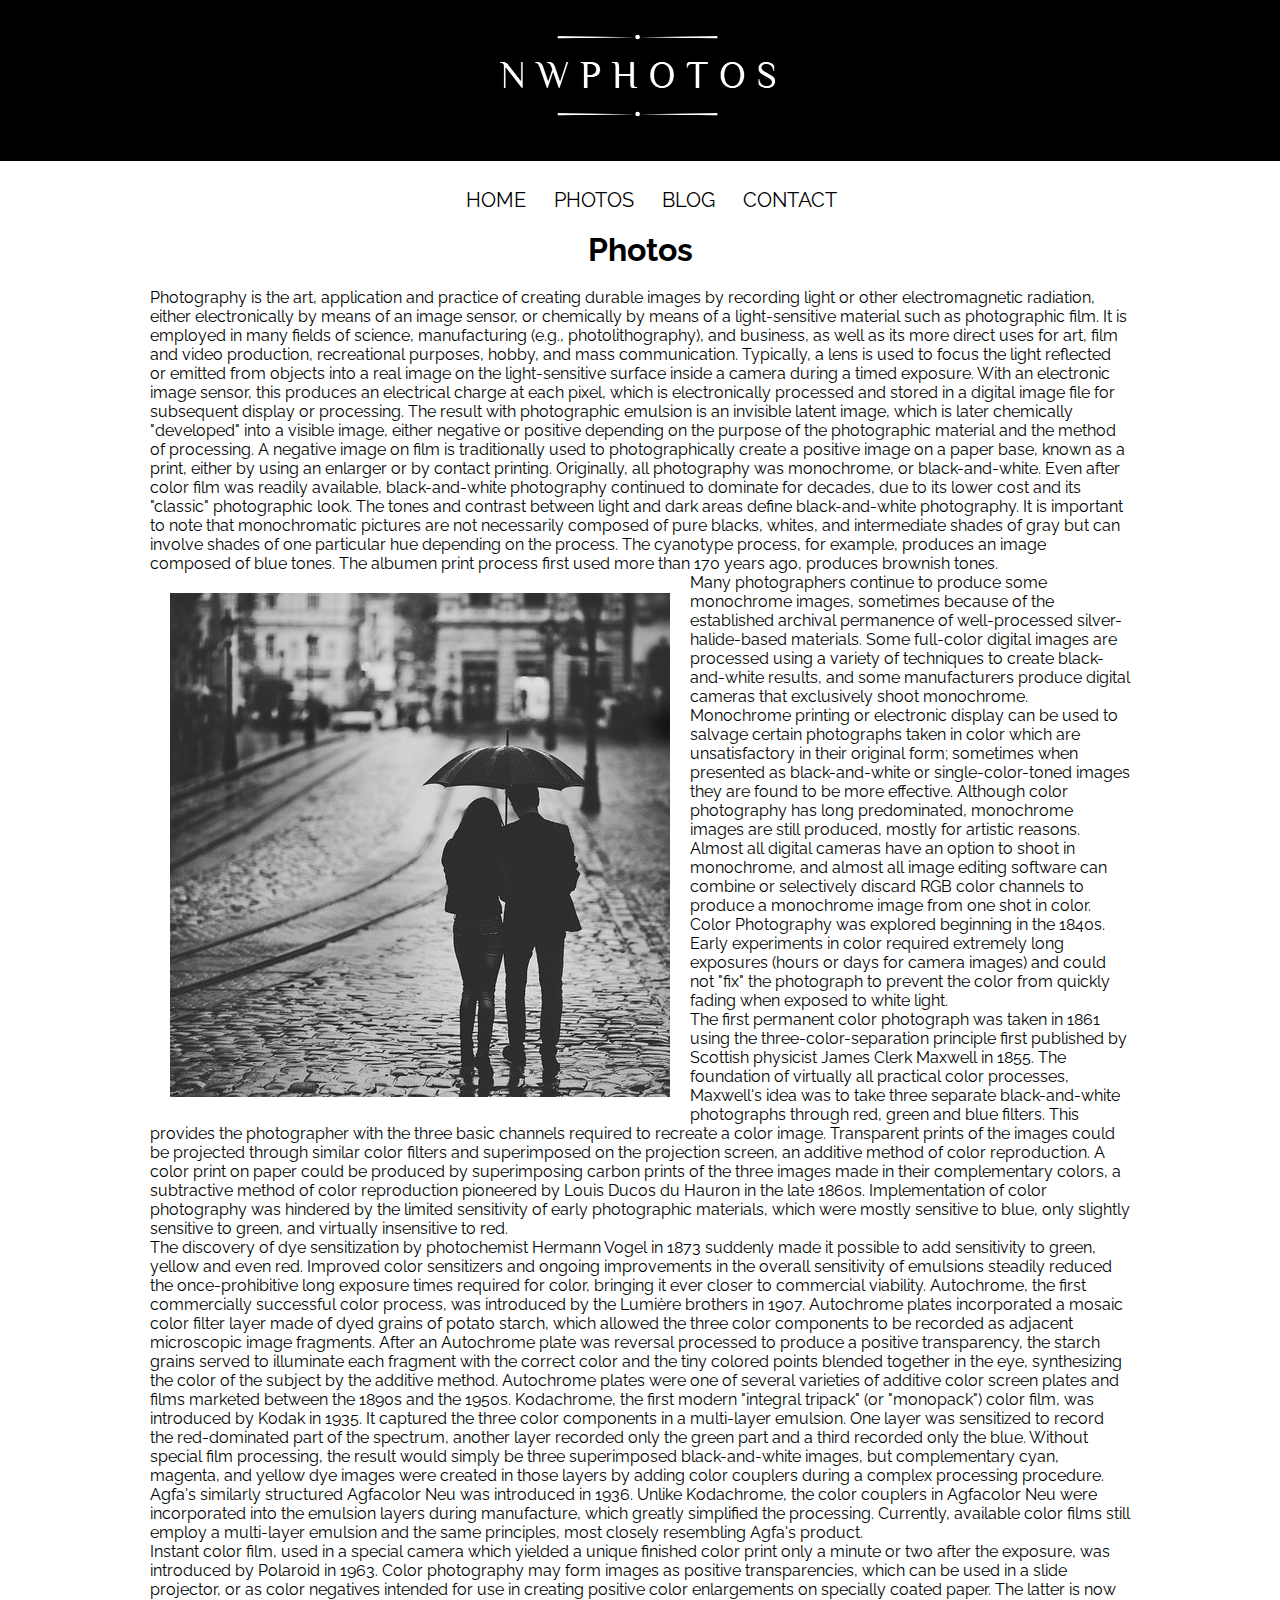
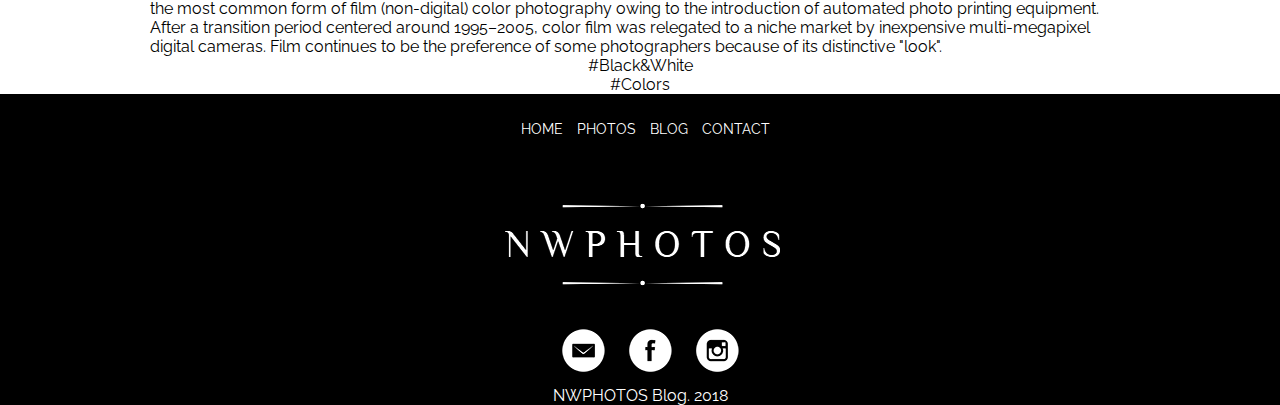
==== blog.html @ 783393b4 "Initial" ====
<!DOCTYPE html>
<html lang="en">

<head>
    <meta charset="UTF-8">
    <title>NWphotos</title>
    <link rel="stylesheet" href="css/style.css" type="text/css" />
    <link href="https://fonts.googleapis.com/css?family=Raleway" rel="stylesheet">
</head>

<body>
    <header>
        <div class="logo">
            <a href="index.html"><img class="graficlogo" src="img/logo.jpg" alt="NWphotos"></a>
        </div>
        <nav>
            <div class="topnav" id="myTopnav">
                <a href="index.html">HOME</a>
                <a href="photos.html">PHOTOS</a>
                <a href="blog.html">BLOG</a>
                <a href="contacts.html">CONTACT</a>

                <a id="menu" href="#" class="icon">&#9776;</a>
            </div>
        </nav>
    </header>
    <main>
        <div class="blog-conteiner">
            <div class="blog-header">
                <div class="blog-cover">
                </div>
            </div>
            <div class="blog-body"></div>
            <div class="header">
                <h1><a href="https://en.wikipedia.org/wiki/Photograph">Photos</a></h1>
            </div>
            <p>Photography is the art, application and practice of creating durable images by recording light or other electromagnetic radiation, either electronically by means of an image sensor, or chemically by means of a light-sensitive material such
                as photographic film. It is employed in many fields of science, manufacturing (e.g., photolithography), and business, as well as its more direct uses for art, film and video production, recreational purposes, hobby, and mass communication.
                Typically, a lens is used to focus the light reflected or emitted from objects into a real image on the light-sensitive surface inside a camera during a timed exposure. With an electronic image sensor, this produces an electrical charge
                at each pixel, which is electronically processed and stored in a digital image file for subsequent display or processing. The result with photographic emulsion is an invisible latent image, which is later chemically "developed" into a
                visible image, either negative or positive depending on the purpose of the photographic material and the method of processing. A negative image on film is traditionally used to photographically create a positive image on a paper base,
                known as a print, either by using an enlarger or by contact printing. Originally, all photography was monochrome, or black-and-white. Even after color film was readily available, black-and-white photography continued to dominate for decades,
                due to its lower cost and its "classic" photographic look. The tones and contrast between light and dark areas define black-and-white photography. It is important to note that monochromatic pictures are not necessarily composed of pure
                blacks, whites, and intermediate shades of gray but can involve shades of one particular hue depending on the process. The cyanotype process, for example, produces an image composed of blue tones. The albumen print process first used more
                than 170 years ago, produces brownish tones.
                <br>
                <img src="img/777.jpg" alt="black-photo" class="blog-text"></img>Many photographers continue to produce some monochrome images, sometimes because of the established archival permanence of well-processed silver-halide-based materials. Some full-color digital images are processed using a variety
                of techniques to create black-and-white results, and some manufacturers produce digital cameras that exclusively shoot monochrome. Monochrome printing or electronic display can be used to salvage certain photographs taken in color which
                are unsatisfactory in their original form; sometimes when presented as black-and-white or single-color-toned images they are found to be more effective. Although color photography has long predominated, monochrome images are still produced,
                mostly for artistic reasons. Almost all digital cameras have an option to shoot in monochrome, and almost all image editing software can combine or selectively discard RGB color channels to produce a monochrome image from one shot in color.
                Color Photography was explored beginning in the 1840s. Early experiments in color required extremely long exposures (hours or days for camera images) and could not "fix" the photograph to prevent the color from quickly fading when exposed
                to white light.
                <br> The first permanent color photograph was taken in 1861 using the three-color-separation principle first published by Scottish physicist James Clerk Maxwell in 1855. The foundation of virtually all practical color processes, Maxwell's
                idea was to take three separate black-and-white photographs through red, green and blue filters. This provides the photographer with the three basic channels required to recreate a color image. Transparent prints of the images could be
                projected through similar color filters and superimposed on the projection screen, an additive method of color reproduction. A color print on paper could be produced by superimposing carbon prints of the three images made in their complementary
                colors, a subtractive method of color reproduction pioneered by Louis Ducos du Hauron in the late 1860s. Implementation of color photography was hindered by the limited sensitivity of early photographic materials, which were mostly sensitive
                to blue, only slightly sensitive to green, and virtually insensitive to red. 
                <br>
                The discovery of dye sensitization by photochemist Hermann Vogel in 1873 suddenly made it possible to add sensitivity to green, yellow and even red. Improved
                color sensitizers and ongoing improvements in the overall sensitivity of emulsions steadily reduced the once-prohibitive long exposure times required for color, bringing it ever closer to commercial viability. Autochrome, the first commercially
                successful color process, was introduced by the Lumière brothers in 1907. Autochrome plates incorporated a mosaic color filter layer made of dyed grains of potato starch, which allowed the three color components to be recorded as adjacent
                microscopic image fragments. After an Autochrome plate was reversal processed to produce a positive transparency, the starch grains served to illuminate each fragment with the correct color and the tiny colored points blended together
                in the eye, synthesizing the color of the subject by the additive method. Autochrome plates were one of several varieties of additive color screen plates and films marketed between the 1890s and the 1950s. Kodachrome, the first modern
                "integral tripack" (or "monopack") color film, was introduced by Kodak in 1935. It captured the three color components in a multi-layer emulsion. One layer was sensitized to record the red-dominated part of the spectrum, another layer
                recorded only the green part and a third recorded only the blue. Without special film processing, the result would simply be three superimposed black-and-white images, but complementary cyan, magenta, and yellow dye images were created
                in those layers by adding color couplers during a complex processing procedure. Agfa's similarly structured Agfacolor Neu was introduced in 1936. Unlike Kodachrome, the color couplers in Agfacolor Neu were incorporated into the emulsion
                layers during manufacture, which greatly simplified the processing. Currently, available color films still employ a multi-layer emulsion and the same principles, most closely resembling Agfa's product.
                <br> Instant color film, used in a special camera which yielded a unique finished color print only a minute or two after the exposure, was introduced by Polaroid in 1963. Color photography may form images as positive transparencies, which
                can be used in a slide projector, or as color negatives intended for use in creating positive color enlargements on specially coated paper. The latter is now the most common form of film (non-digital) color photography owing to the introduction
                of automated photo printing equipment. After a transition period centered around 1995–2005, color film was relegated to a niche market by inexpensive multi-megapixel digital cameras. Film continues to be the preference of some photographers
                because of its distinctive "look".</p>
            <div class="blog-tags">
                <ul>
                    <li><a href="https://en.wikipedia.org/wiki/Black_and_white">#Black&White</a></li>
                    <li><a href="https://en.wikipedia.org/wiki/Color_photography">#Colors</a></li>

                </ul>
            </div>
            <div class="block-footer"></div>
        </div>

    </main>
    <footer>
        <nav>
            <a href="index.html">HOME</a>
            <a href="projects.html">PHOTOS</a>
            <a href="blog.html">BLOG</a>
            <a href="contact.html">CONTACT</a>

        </nav>
        <div class="logo">
            <a href=""><img class="graficlogo" src="img/logo.jpg" alt=""></a>
        </div>
        <div class="social">
            <a href="mailto:kondra.arthur98@gmail.com"><img src="img/1.PNG" alt="Mail"></a>
            <a href="https://www.facebook.com/arthur.kondra.7"><img src="img/2.PNG" alt="Facebook"></a>
            <a href="https://www.instagram.com/norwinscuu/?hl=ru"><img src="img/4.PNG" alt="Instagram"></a>
        </div>
        <p>NWPHOTOS Blog. 2018</p>
    </footer>

    <script src="js/script.js"></script>
</body>

</html>
---- css/style.css ----
* {
    margin: 0;
    padding: 0;
}

a {
    text-decoration: none;
}

li {
    text-decoration: none;
    list-style: none;
}

body {
    font-family: 'Raleway', sans-serif;
}

main {
    max-width: 980px;
    margin: auto;
}

.logo {
    background: #000;
    width: 100%;
    display: flex;
    justify-content: center;
}

.graficlogo {
    padding: 5px;
    max-width: 100%;
    box-sizing: border-box;

}

nav {
    margin: auto;
    width: 800px;
    height: 50px;
}

.topnav {
    background-color: #fff;
    font-size: 14px;
    margin-top: 20px;
}

.topnav {
    color: black;
    text-align: center;
    padding: 7px 16px;
    font-size: 20px;
}

.topnav a {
    color: black;
    margin-left: 3%;
}

.topnav a:hover {
    border-bottom: 2px solid #000;
}

.topnav .icon {
    display: none;
}

img.mw-100 {
    width: 100%;
    height: auto;
}

.advantages__container {
    display: flex;
    justify-content: center;
}

.advantages {
    padding-top: 40px;
    padding-bottom: 40px;
    width: 70%;
    display: flex;
    justify-content: space-between;
    text-align: center;
    flex-wrap: wrap;
}

.advantages__item {
    width: 30%;
}

footer {
    width: 100%;
    height: auto;
    background: #000;
    margin: 0 auto;
    text-align: center;
    padding-top: 25px;
}

footer a {
    color: white;
    font-size: 14px;
    margin-left: 10px;

}

footer p {
    color: white;

}

footer nav :hover {
    border-bottom: 1px solid white;
}

.social img {
    margin-left: 10px;
    margin-bottom: 10px;
}

.social img:hover {
    background: #494949;
    border-radius: 50%;
}

.blog-tags {
    color: blue;
    text-align: center;
}

.header {
    text-align: center;
}
h1 {
    
    margin-bottom: 20px;
}
.blog-text {
       margin: 20px;
    float: left;

}
}
.blog-conteiner {

    border-radius: 5px;
    font-weight: 100;
    margin: 10px auto;
    width: 50rem;
}

a {
    color: black;
}

@media screen and (max-width: 768px) {
    .topnav a:not(:first-child) {
        display: none;
    }
    .topnav a.icon {
        float: right;
        margin-top: -17px;
        display: block;
        color: black;
    }

    nav {
        width: 100%;

    }
    .topnav.responsive {
        position: relative;
    }
    .topnav.responsive a.icon {
        position: absolute;
        right: 0;
        top: 0;
    }
    .topnav.responsive a {
        float: none;
        display: block;
        text-align: left;
    }
    .advantages__item {
        width: 45%;
    }
}

@media screen and (max-width: 420px) {
    .advantages {
        flex-direction: column;
    }
    .advantages__item {
        width: 100%;
    }
}

.flex-caption {
    width: 96%;
    padding: 2%;
    left: 0;
    bottom: 0;
    background: rgba(0, 0, 0, .5);
    color: #fff;
    text-shadow: 0 -1px 0 rgba(0, 0, 0, .3);
    font-size: 14px;
    line-height: 18px;
}

.container {
    margin: auto;
    max-width: 1200px;
    margin-bottom: 10px
}

.responsive-image {
    max-width: 98%;
}

.cell img {
    display: block;
}


@media screen and (min-width: 600px) {
    .grid {
        display: flex;
        flex-wrap: wrap;
        flex-direction: row;
    }
    .cell {
        width: 50%;
    }
}

@media screen and (min-width: 1000px) {
    .cell {
        width: calc(100% / 3);
    }
}

.grow:hover {
    -webkit-transform: scale(1.2);
    -ms-transform: scale(1.2);
    transform: scale(1.2);
}
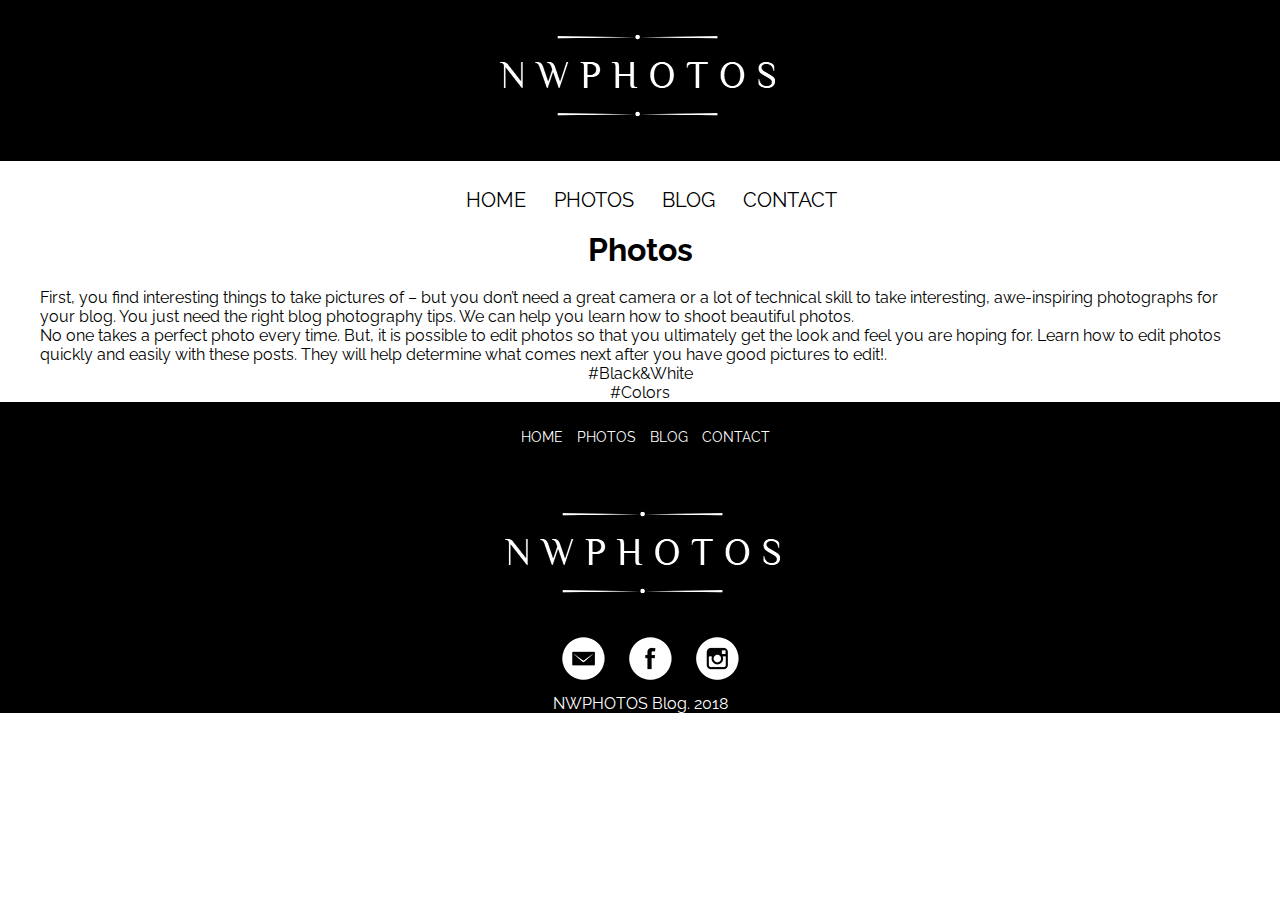
==== commit e07f30a3: "Initial" ====
--- a/blog.html
+++ b/blog.html
@@ -34,41 +34,10 @@
             <div class="header">
                 <h1><a href="https://en.wikipedia.org/wiki/Photograph">Photos</a></h1>
             </div>
-            <p>Photography is the art, application and practice of creating durable images by recording light or other electromagnetic radiation, either electronically by means of an image sensor, or chemically by means of a light-sensitive material such
-                as photographic film. It is employed in many fields of science, manufacturing (e.g., photolithography), and business, as well as its more direct uses for art, film and video production, recreational purposes, hobby, and mass communication.
-                Typically, a lens is used to focus the light reflected or emitted from objects into a real image on the light-sensitive surface inside a camera during a timed exposure. With an electronic image sensor, this produces an electrical charge
-                at each pixel, which is electronically processed and stored in a digital image file for subsequent display or processing. The result with photographic emulsion is an invisible latent image, which is later chemically "developed" into a
-                visible image, either negative or positive depending on the purpose of the photographic material and the method of processing. A negative image on film is traditionally used to photographically create a positive image on a paper base,
-                known as a print, either by using an enlarger or by contact printing. Originally, all photography was monochrome, or black-and-white. Even after color film was readily available, black-and-white photography continued to dominate for decades,
-                due to its lower cost and its "classic" photographic look. The tones and contrast between light and dark areas define black-and-white photography. It is important to note that monochromatic pictures are not necessarily composed of pure
-                blacks, whites, and intermediate shades of gray but can involve shades of one particular hue depending on the process. The cyanotype process, for example, produces an image composed of blue tones. The albumen print process first used more
-                than 170 years ago, produces brownish tones.
-                <br>
-                <img src="img/777.jpg" alt="black-photo" class="blog-text"></img>Many photographers continue to produce some monochrome images, sometimes because of the established archival permanence of well-processed silver-halide-based materials. Some full-color digital images are processed using a variety
-                of techniques to create black-and-white results, and some manufacturers produce digital cameras that exclusively shoot monochrome. Monochrome printing or electronic display can be used to salvage certain photographs taken in color which
-                are unsatisfactory in their original form; sometimes when presented as black-and-white or single-color-toned images they are found to be more effective. Although color photography has long predominated, monochrome images are still produced,
-                mostly for artistic reasons. Almost all digital cameras have an option to shoot in monochrome, and almost all image editing software can combine or selectively discard RGB color channels to produce a monochrome image from one shot in color.
-                Color Photography was explored beginning in the 1840s. Early experiments in color required extremely long exposures (hours or days for camera images) and could not "fix" the photograph to prevent the color from quickly fading when exposed
-                to white light.
-                <br> The first permanent color photograph was taken in 1861 using the three-color-separation principle first published by Scottish physicist James Clerk Maxwell in 1855. The foundation of virtually all practical color processes, Maxwell's
-                idea was to take three separate black-and-white photographs through red, green and blue filters. This provides the photographer with the three basic channels required to recreate a color image. Transparent prints of the images could be
-                projected through similar color filters and superimposed on the projection screen, an additive method of color reproduction. A color print on paper could be produced by superimposing carbon prints of the three images made in their complementary
-                colors, a subtractive method of color reproduction pioneered by Louis Ducos du Hauron in the late 1860s. Implementation of color photography was hindered by the limited sensitivity of early photographic materials, which were mostly sensitive
-                to blue, only slightly sensitive to green, and virtually insensitive to red. 
-                <br>
-                The discovery of dye sensitization by photochemist Hermann Vogel in 1873 suddenly made it possible to add sensitivity to green, yellow and even red. Improved
-                color sensitizers and ongoing improvements in the overall sensitivity of emulsions steadily reduced the once-prohibitive long exposure times required for color, bringing it ever closer to commercial viability. Autochrome, the first commercially
-                successful color process, was introduced by the Lumière brothers in 1907. Autochrome plates incorporated a mosaic color filter layer made of dyed grains of potato starch, which allowed the three color components to be recorded as adjacent
-                microscopic image fragments. After an Autochrome plate was reversal processed to produce a positive transparency, the starch grains served to illuminate each fragment with the correct color and the tiny colored points blended together
-                in the eye, synthesizing the color of the subject by the additive method. Autochrome plates were one of several varieties of additive color screen plates and films marketed between the 1890s and the 1950s. Kodachrome, the first modern
-                "integral tripack" (or "monopack") color film, was introduced by Kodak in 1935. It captured the three color components in a multi-layer emulsion. One layer was sensitized to record the red-dominated part of the spectrum, another layer
-                recorded only the green part and a third recorded only the blue. Without special film processing, the result would simply be three superimposed black-and-white images, but complementary cyan, magenta, and yellow dye images were created
-                in those layers by adding color couplers during a complex processing procedure. Agfa's similarly structured Agfacolor Neu was introduced in 1936. Unlike Kodachrome, the color couplers in Agfacolor Neu were incorporated into the emulsion
-                layers during manufacture, which greatly simplified the processing. Currently, available color films still employ a multi-layer emulsion and the same principles, most closely resembling Agfa's product.
-                <br> Instant color film, used in a special camera which yielded a unique finished color print only a minute or two after the exposure, was introduced by Polaroid in 1963. Color photography may form images as positive transparencies, which
-                can be used in a slide projector, or as color negatives intended for use in creating positive color enlargements on specially coated paper. The latter is now the most common form of film (non-digital) color photography owing to the introduction
-                of automated photo printing equipment. After a transition period centered around 1995–2005, color film was relegated to a niche market by inexpensive multi-megapixel digital cameras. Film continues to be the preference of some photographers
-                because of its distinctive "look".</p>
+            <p>First, you find interesting things to take pictures of – but you don’t need a great camera or a lot of technical skill to take interesting, awe-inspiring photographs for your blog. You just need the right blog photography tips. We can help
+                you learn how to shoot beautiful photos.
+                <br> No one takes a perfect photo every time. But, it is possible to edit photos so that you ultimately get the look and feel you are hoping for. Learn how to edit photos quickly and easily with these posts. They will help determine what
+                comes next after you have good pictures to edit!.</p>
             <div class="blog-tags">
                 <ul>
                     <li><a href="https://en.wikipedia.org/wiki/Black_and_white">#Black&White</a></li>
--- a/css/style.css
+++ b/css/style.css
@@ -17,7 +17,7 @@
 }
 
 main {
-    max-width: 980px;
+    max-width: 1200px;
     margin: auto;
 }
 
@@ -218,10 +218,15 @@
 
 .responsive-image {
     max-width: 98%;
+    height: auto;
 }
 
 .cell img {
     display: block;
+    max-height: 100%;
+    height: 400px;
+    width: 400px;
+    max-width: 100%;
 }
 
 
@@ -238,9 +243,15 @@
 
 @media screen and (min-width: 1000px) {
     .cell {
-        width: calc(100% / 3);
-    }
-}
+        width: calc(100% / 3.1);
+            padding: 5px;
+    }
+}
+
+.grow {
+    transition: all 0.7s ease-in;
+}
+
 
 .grow:hover {
     -webkit-transform: scale(1.2);
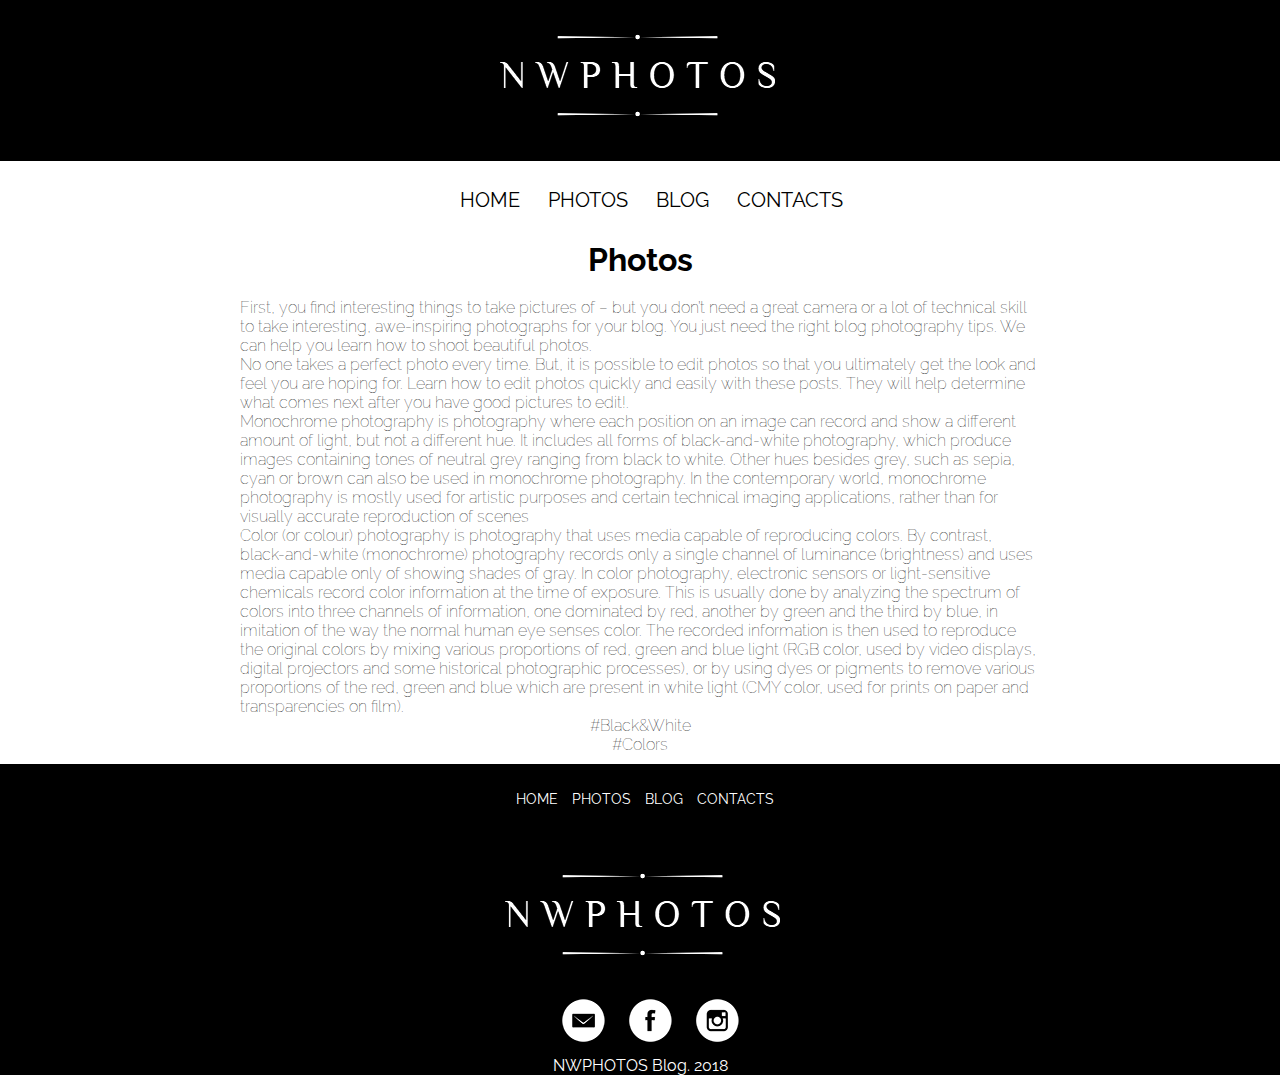
==== commit 9b022de5: "Done" ====
--- a/blog.html
+++ b/blog.html
@@ -18,7 +18,7 @@
                 <a href="index.html">HOME</a>
                 <a href="photos.html">PHOTOS</a>
                 <a href="blog.html">BLOG</a>
-                <a href="contacts.html">CONTACT</a>
+                <a href="contacts.html">CONTACTS</a>
 
                 <a id="menu" href="#" class="icon">&#9776;</a>
             </div>
@@ -37,7 +37,15 @@
             <p>First, you find interesting things to take pictures of – but you don’t need a great camera or a lot of technical skill to take interesting, awe-inspiring photographs for your blog. You just need the right blog photography tips. We can help
                 you learn how to shoot beautiful photos.
                 <br> No one takes a perfect photo every time. But, it is possible to edit photos so that you ultimately get the look and feel you are hoping for. Learn how to edit photos quickly and easily with these posts. They will help determine what
-                comes next after you have good pictures to edit!.</p>
+                comes next after you have good pictures to edit!.
+                <br> Monochrome photography is photography where each position on an image can record and show a different amount of light, but not a different hue. It includes all forms of black-and-white photography, which produce images containing
+                tones of neutral grey ranging from black to white. Other hues besides grey, such as sepia, cyan or brown can also be used in monochrome photography. In the contemporary world, monochrome photography is mostly used for artistic purposes
+                and certain technical imaging applications, rather than for visually accurate reproduction of scenes
+                <br> Color (or colour) photography is photography that uses media capable of reproducing colors. By contrast, black-and-white (monochrome) photography records only a single channel of luminance (brightness) and uses media capable only
+                of showing shades of gray. In color photography, electronic sensors or light-sensitive chemicals record color information at the time of exposure. This is usually done by analyzing the spectrum of colors into three channels of information,
+                one dominated by red, another by green and the third by blue, in imitation of the way the normal human eye senses color. The recorded information is then used to reproduce the original colors by mixing various proportions of red, green
+                and blue light (RGB color, used by video displays, digital projectors and some historical photographic processes), or by using dyes or pigments to remove various proportions of the red, green and blue which are present in white light (CMY
+                color, used for prints on paper and transparencies on film).</p>
             <div class="blog-tags">
                 <ul>
                     <li><a href="https://en.wikipedia.org/wiki/Black_and_white">#Black&White</a></li>
@@ -52,9 +60,9 @@
     <footer>
         <nav>
             <a href="index.html">HOME</a>
-            <a href="projects.html">PHOTOS</a>
+            <a href="photos.html">PHOTOS</a>
             <a href="blog.html">BLOG</a>
-            <a href="contact.html">CONTACT</a>
+            <a href="contacts.html">CONTACTS</a>
 
         </nav>
         <div class="logo">
--- a/css/style.css
+++ b/css/style.css
@@ -134,16 +134,19 @@
 .header {
     text-align: center;
 }
+
 h1 {
-    
+
     margin-bottom: 20px;
 }
+
 .blog-text {
-       margin: 20px;
+    margin: 20px;
     float: left;
 
 }
-}
+
+
 .blog-conteiner {
 
     border-radius: 5px;
@@ -187,6 +190,12 @@
     .advantages__item {
         width: 45%;
     }
+    .blog-conteiner{
+        width: 100%;
+    }
+     .blog-conteiner p{ 
+        margin: 0 5%
+    }
 }
 
 @media screen and (max-width: 420px) {
@@ -195,6 +204,13 @@
     }
     .advantages__item {
         width: 100%;
+    }
+    
+    .blog-conteiner{
+        width: 100%;
+    }
+    .blog-conteiner p{ 
+        margin: 0 5%
     }
 }
 
@@ -244,7 +260,7 @@
 @media screen and (min-width: 1000px) {
     .cell {
         width: calc(100% / 3.1);
-            padding: 5px;
+        padding: 5px;
     }
 }
 
@@ -258,3 +274,6 @@
     -ms-transform: scale(1.2);
     transform: scale(1.2);
 }
+.clearfix{
+    overflow: auto;
+}